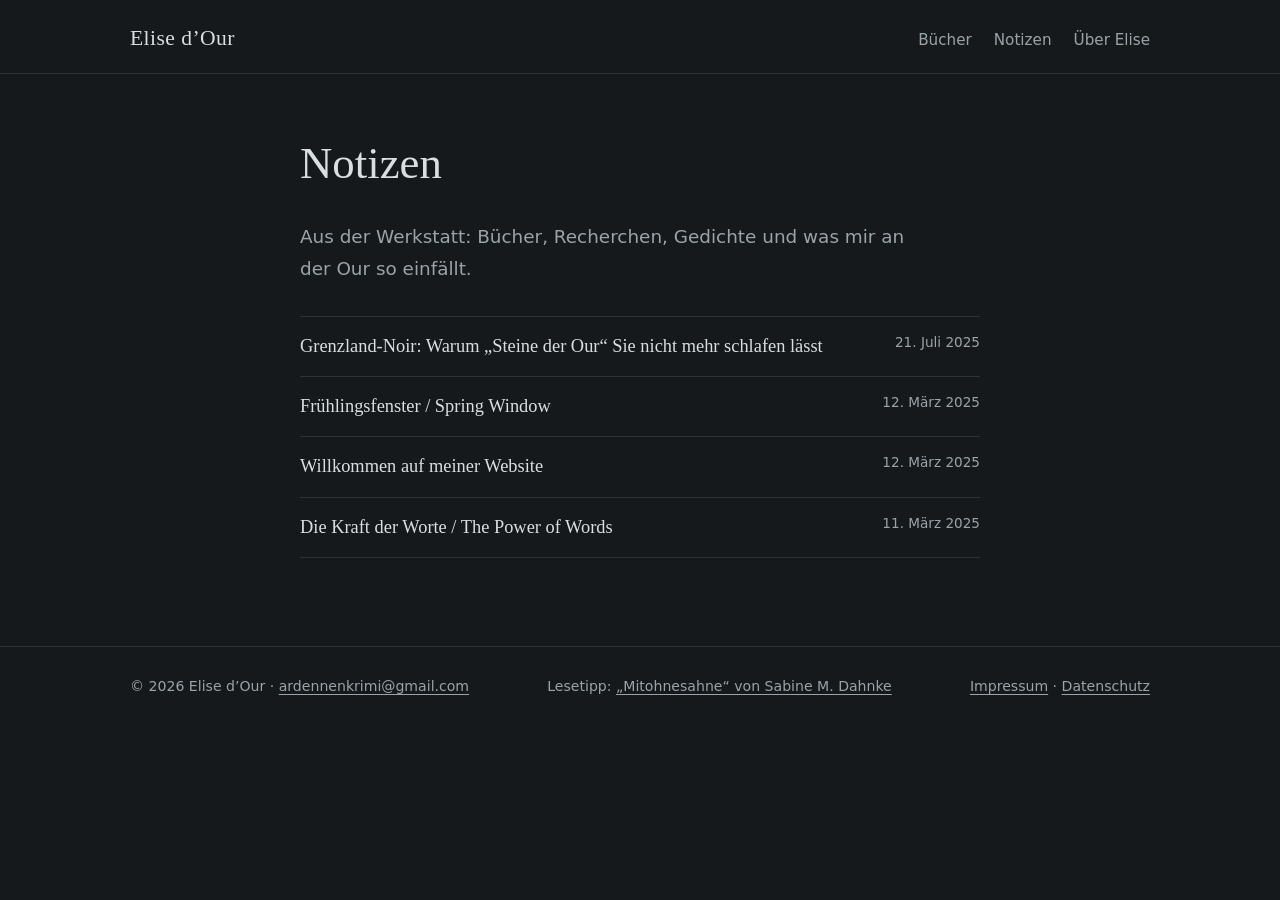
==== blog/index.html @ ecb41cfd "Website Elise d'Our: Startseite, Notizen, Impressum, Datenschutz Co-Authored-By: Claude Opus 5.5 <no" ====
<!doctype html>
<html lang="de">
<head>
<meta charset="utf-8">
<meta name="viewport" content="width=device-width, initial-scale=1, viewport-fit=cover">
<title>Notizen · Elise d’Our</title>
<meta name="description" content="Elise d’Our schreibt Krimis und Romane aus dem Grenzland an der Our, zwischen Belgien, Luxemburg und Deutschland.">
<link rel="stylesheet" href="../style.css">
</head>
<body>
<header class="kopf">
  <div class="wrap">
    <a class="marke" href="../index.html">Elise d’Our</a>
    <nav class="nav">
      <a href="../index.html#buecher">Bücher</a>
      <a href="../blog/index.html">Notizen</a>
      <a href="../index.html#elise">Über Elise</a>
    </nav>
  </div>
</header>
<main>
<section class="beitrag">
  <div class="wrap schmal">
    <h1>Notizen</h1>
    <p class="lead">Aus der Werkstatt: Bücher, Recherchen, Gedichte und was mir an der Our so einfällt.</p>
    <ul class="liste"><li><a href="grenzland-noir-steine-der-our.html">Grenzland-Noir: Warum „Steine der Our“ Sie nicht mehr schlafen lässt</a><span>21. Juli 2025</span></li><li><a href="fruehlingsfenster.html">Frühlingsfenster / Spring Window</a><span>12. März 2025</span></li><li><a href="willkommen.html">Willkommen auf meiner Website</a><span>12. März 2025</span></li><li><a href="die-kraft-der-worte.html">Die Kraft der Worte / The Power of Words</a><span>11. März 2025</span></li></ul>
  </div>
</section>
</main>
<footer class="fuss">
  <div class="wrap">
    <span>© 2026 Elise d’Our · <a href="mailto:ardennenkrimi@gmail.com">ardennenkrimi@gmail.com</a></span>
    <span>Lesetipp: <a href="https://mitohnesahne.com" rel="noopener">„Mitohnesahne“ von Sabine M. Dahnke</a></span>
    <span><a href="../impressum.html">Impressum</a> · <a href="../datenschutz.html">Datenschutz</a></span>
  </div>
</footer>
</body>
</html>
---- style.css ----
/* Aufbau: dunkler Nebel-Ton, viel Ruhe, Bücher als ruhige Reihe; ein moosgrüner Akzent wie Flussstein */
:root {
  --grund: #15191c;
  --grund-2: #1d2327;
  --nebel: #d9dedf;
  --nebel-leise: #9aa4a8;
  --moos: #a7b89a;
  --linie: #2c3439;
  --max: 1060px;
  --serif: "Iowan Old Style", "Palatino Linotype", Palatino, "Book Antiqua", Georgia, serif;
  --sans: system-ui, -apple-system, "Segoe UI", Roboto, "Helvetica Neue", Arial, sans-serif;
  color-scheme: dark;
}

* { box-sizing: border-box; }
html { scroll-behavior: smooth; }
@media (prefers-reduced-motion: reduce) { html { scroll-behavior: auto; } }
body {
  margin: 0; background: var(--grund); color: var(--nebel);
  font-family: var(--sans); font-size: 18px; line-height: 1.7;
  -webkit-font-smoothing: antialiased;
}
img { max-width: 100%; height: auto; display: block; }
a { color: var(--moos); text-underline-offset: 3px; }
a:hover { color: var(--nebel); }
a:focus-visible { outline: 2px solid var(--moos); outline-offset: 3px; }

.wrap {
  max-width: var(--max); margin: 0 auto;
  padding-left: max(20px, env(safe-area-inset-left, 0px));
  padding-right: max(20px, env(safe-area-inset-right, 0px));
}
.schmal { max-width: 720px; }

.kopf { border-bottom: 1px solid var(--linie); }
.kopf .wrap { display: flex; align-items: baseline; justify-content: space-between; gap: 16px; flex-wrap: wrap; padding-block: 20px 16px; }
.marke { font-family: var(--serif); font-size: 1.35rem; color: var(--nebel); text-decoration: none; letter-spacing: .02em; }
.nav { display: flex; gap: 22px; flex-wrap: wrap; }
.nav a { color: var(--nebel-leise); text-decoration: none; font-size: .95rem; }
.nav a:hover { color: var(--nebel); }

section { padding-block: 64px; }

.einstieg {
  padding-block: 110px 90px;
  background:
    radial-gradient(ellipse 70% 60% at 75% 30%, rgba(217,222,223,.10), transparent 70%),
    radial-gradient(ellipse 60% 40% at 15% 85%, rgba(167,184,154,.08), transparent 70%),
    var(--grund);
}
.ort { font-size: .78rem; letter-spacing: .18em; text-transform: uppercase; color: var(--moos); margin: 0 0 22px; }
.einstieg h1 {
  font-family: var(--serif); font-weight: 400; font-size: clamp(2.8rem, 7vw, 5rem);
  line-height: 1.02; margin: 0 0 30px; letter-spacing: -.01em; text-wrap: balance;
}
.lead { max-width: 34em; font-size: 1.15rem; color: var(--nebel-leise); margin: 0; }

.neu { background: var(--grund-2); border-block: 1px solid var(--linie); }
.neu-raster { display: grid; grid-template-columns: minmax(0, 280px) minmax(0, 1fr); gap: 56px; align-items: start; }

.titel { font-family: var(--serif); font-weight: 400; font-size: 2rem; margin: 0 0 8px; text-wrap: balance; }
.art { font-size: .76rem; letter-spacing: .16em; text-transform: uppercase; color: var(--moos); margin: 0 0 10px; }
.art a { color: inherit; text-decoration: none; }
.buch-text { min-width: 0; }
.buch-text h2, .buch-text h3 { font-family: var(--serif); font-weight: 400; font-size: 1.9rem; line-height: 1.15; margin: 0 0 6px; text-wrap: balance; }
.unterzeile { font-family: var(--serif); font-style: italic; color: var(--nebel-leise); margin: 0 0 22px; font-size: 1.1rem; }
.buch-text p { max-width: 38em; margin: 0 0 1em; }
.meta { font-size: .88rem; color: var(--nebel-leise); }
blockquote {
  margin: 8px 0 22px; padding-left: 18px; border-left: 2px solid var(--moos);
  font-family: var(--serif); font-style: italic; font-size: 1.15rem; color: var(--nebel); max-width: 34em;
}

.buch { display: grid; grid-template-columns: minmax(0, 220px) minmax(0, 1fr); gap: 48px; padding-block: 48px; border-top: 1px solid var(--linie); }
#buecher .titel { margin-bottom: 24px; }

.cover {
  aspect-ratio: 2 / 3; max-width: 100%; border-radius: 2px; overflow: hidden;
  background: var(--grund-2); box-shadow: 0 18px 40px -16px rgba(0,0,0,.7);
}
.cover img { width: 100%; height: 100%; object-fit: cover; }
.cover-text { display: flex; flex-direction: column; justify-content: space-between; padding: 24px 20px; border: 1px solid var(--linie); }
.cover-text .t { font-family: var(--serif); font-size: 1.5rem; line-height: 1.15; }
.cover-text .a { font-size: .72rem; letter-spacing: .16em; text-transform: uppercase; color: var(--nebel-leise); }

.knopf {
  display: inline-block; padding: 10px 20px; border-radius: 999px; border: 1px solid var(--nebel-leise);
  color: var(--nebel); text-decoration: none; font-size: .95rem; margin-top: 6px;
}
.knopf:hover { border-color: var(--nebel); }
.knopf.voll { background: var(--nebel); color: var(--grund); border-color: var(--nebel); }
.knopf.voll:hover { background: var(--moos); border-color: var(--moos); color: var(--grund); }

.hinweis { font-size: .85rem; color: var(--nebel-leise); border-top: 1px solid var(--linie); padding-top: 24px; margin: 0; }

.zwei { display: grid; grid-template-columns: minmax(0, 1fr) minmax(0, 2fr); gap: 48px; }
.zwei > div { min-width: 0; }
.zwei p { max-width: 36em; margin: 0 0 1em; }
.noir, .notizen { border-top: 1px solid var(--linie); }
#elise { border-top: 1px solid var(--linie); }

.liste { list-style: none; margin: 0; padding: 0; }
.liste li { display: flex; justify-content: space-between; gap: 16px; padding-block: 14px; border-bottom: 1px solid var(--linie); flex-wrap: wrap; }
.liste a { color: var(--nebel); text-decoration: none; font-family: var(--serif); font-size: 1.15rem; }
.liste a:hover { color: var(--moos); }
.liste span { color: var(--nebel-leise); font-size: .85rem; white-space: nowrap; }

.kontakt { background: var(--grund-2); border-top: 1px solid var(--linie); }
.kontakt p { color: var(--nebel-leise); max-width: 34em; }

.beitrag { padding-block: 64px 88px; }
.beitrag h1 { font-family: var(--serif); font-weight: 400; font-size: clamp(2rem, 5vw, 2.8rem); line-height: 1.15; margin: 0 0 32px; text-wrap: balance; }
.beitrag h2 { font-family: var(--serif); font-weight: 400; font-size: 1.35rem; margin: 36px 0 10px; }
.beitrag p { margin: 0 0 1.1em; }
.vers { font-family: var(--serif); font-size: 1.12rem; line-height: 1.75; }

.fuss { border-top: 1px solid var(--linie); padding-block: 28px 40px; font-size: .88rem; color: var(--nebel-leise); }
.fuss .wrap { display: flex; justify-content: space-between; gap: 16px; flex-wrap: wrap; }
.fuss a { color: var(--nebel-leise); }

@media (max-width: 760px) {
  body { font-size: 17px; }
  section { padding-block: 48px; }
  .einstieg { padding-block: 64px 56px; }
  .neu-raster, .buch, .zwei { grid-template-columns: minmax(0, 1fr); gap: 28px; }
  .cover { width: 200px; }
}

:root{color-scheme:dark}

/* Ergänzungen: Porträt, Notizen, Blättern */
.portraet { margin-top: 24px; width: 100%; max-width: 300px; aspect-ratio: 9 / 13; object-fit: cover; object-position: 50% 20%; filter: grayscale(1) contrast(1.05); border-radius: 2px; }
.beitrag .lead { margin-bottom: 32px; }
.beitrag .art a { color: var(--moos); }
.beitrag .liste { border-top: 1px solid var(--linie); }
.beitrag .meta { margin-top: 24px; }
.blaettern { display: flex; justify-content: space-between; gap: 24px; flex-wrap: wrap; margin-top: 56px; padding-top: 24px; border-top: 1px solid var(--linie); font-size: .92rem; }
.blaettern a { color: var(--nebel-leise); text-decoration: none; max-width: 22em; }
.blaettern a:hover { color: var(--nebel); }
@media (max-width: 760px) { .portraet { max-width: 220px; } }
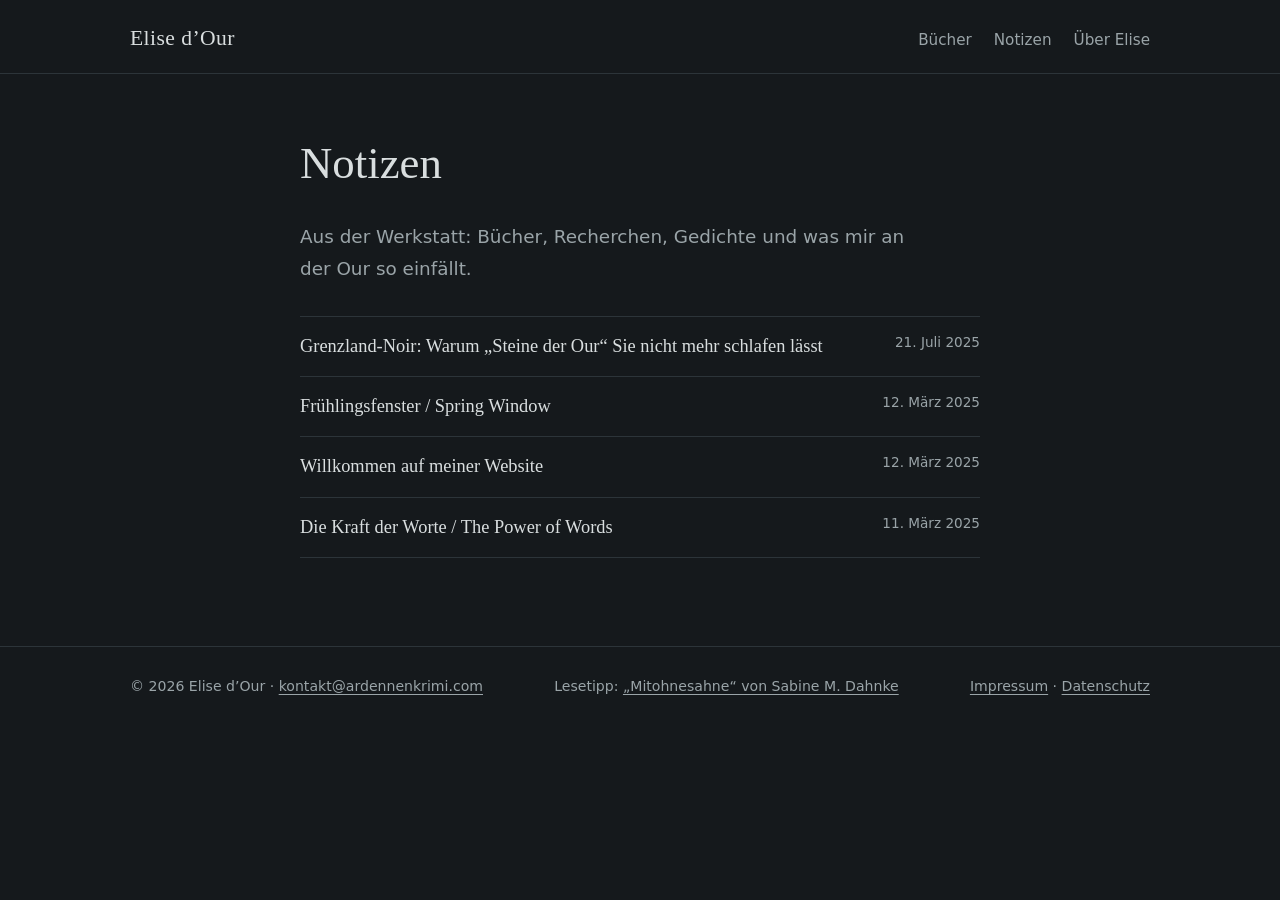
==== commit 60ecb647: "Kontaktadresse auf kontakt@ardennenkrimi.com umgestellt Co-Authored-By: Claude Opus 5.5 <noreply@ant" ====
--- a/blog/index.html
+++ b/blog/index.html
@@ -29,7 +29,7 @@
 </main>
 <footer class="fuss">
   <div class="wrap">
-    <span>© 2026 Elise d’Our · <a href="mailto:ardennenkrimi@gmail.com">ardennenkrimi@gmail.com</a></span>
+    <span>© 2026 Elise d’Our · <a href="mailto:kontakt@ardennenkrimi.com">kontakt@ardennenkrimi.com</a></span>
     <span>Lesetipp: <a href="https://mitohnesahne.com" rel="noopener">„Mitohnesahne“ von Sabine M. Dahnke</a></span>
     <span><a href="../impressum.html">Impressum</a> · <a href="../datenschutz.html">Datenschutz</a></span>
   </div>
